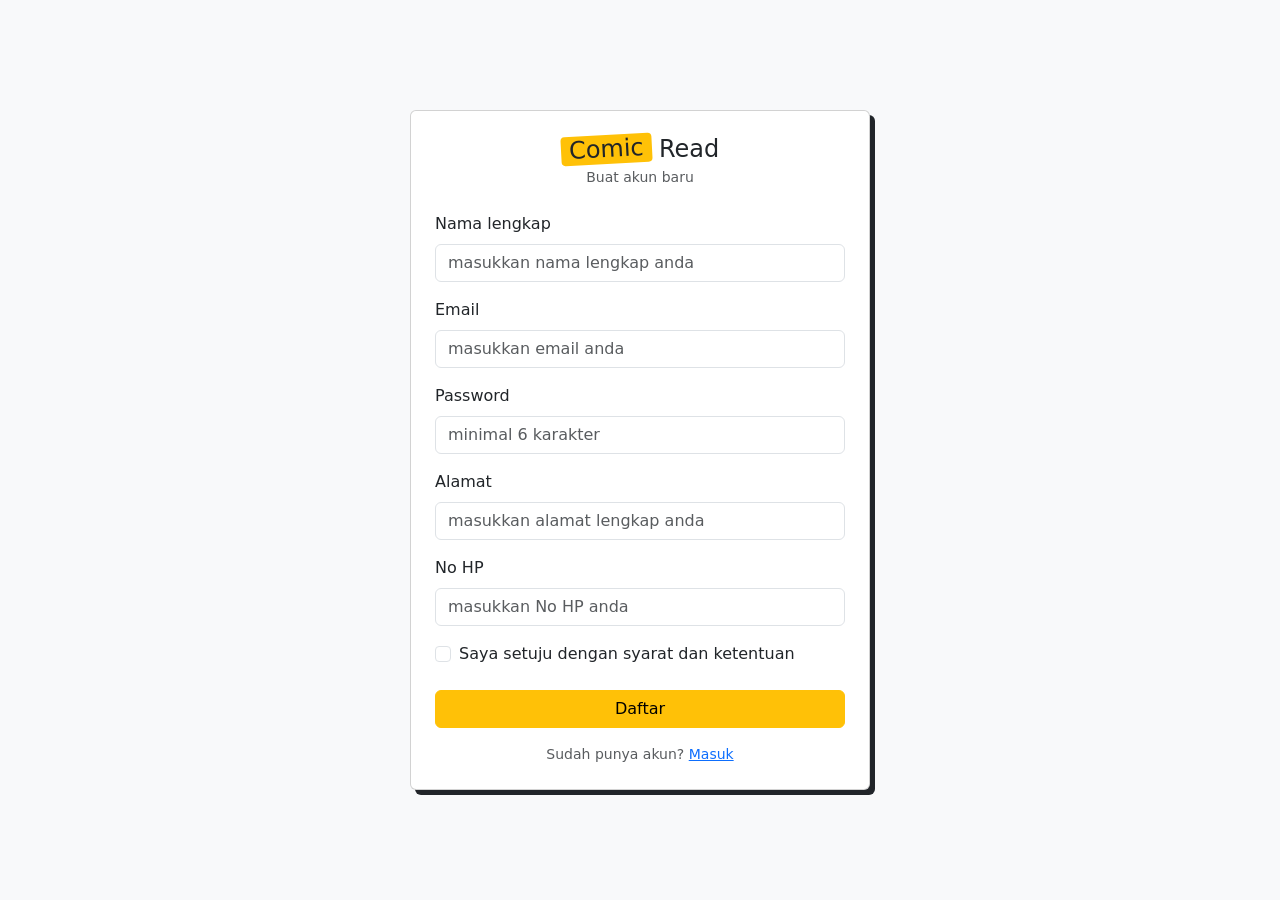
==== daftar.html @ 3846f233 "ubah fitur" ====
<!DOCTYPE html>
<html lang="id">

<head>
    <meta charset="utf-8">
    <meta name="viewport" content="width=device-width, initial-scale=1">
    <title>Daftar - Comic.Read</title>
    <style>
        .brand-tag {
            background: #ffc107;
            color: #212529;
            padding: 0 .5rem;
            border-radius: .25rem;
            display: inline-block;
            transform: rotate(-3deg);
        }

        .auth-card {
            border: 2px solid #212529;
            box-shadow: 5px 5px 0 #212529;
        }

        .btn-warning {
            font-weight: 600;
        }

        .form-control:focus {
            border-color: #ffc107;
            box-shadow: 0 0 0 .25rem rgba(255, 193, 7, .35);
        }

        .form-check-input:checked {
            background-color: #ffc107;
            border-color: #ffc107;
        }
    </style>
    <link href="https://cdn.jsdelivr.net/npm/bootstrap@5.3.3/dist/css/bootstrap.min.css" rel="stylesheet">
</head>

<body class="bg-body-tertiary">
    <main class="container d-flex align-items-center justify-content-center min-vh-100 py-4">
        <div class="card auth-card w-100" style="max-width: 460px;">
            <div class="card-body p-4">
                <h1 class="h4 text-center mb-1"><span class="brand-tag">Comic</span> Read</h1>
                <p class="text-center text-body-secondary small mb-4">Buat akun baru</p>

                <form action="login.html" method="post">
                    <div class="mb-3">
                        <label class="form-label" for="nama">Nama lengkap</label>
                        <input class="form-control" id="nama" name="nama"
                            placeholder="masukkan nama lengkap anda" required>
                    </div>
                    <div class="mb-3">
                        <label class="form-label" for="email">Email</label>
                        <input type="email" class="form-control" id="email" name="email"
                            placeholder="masukkan email anda" required>
                    </div>
                    <div class="mb-3">
                        <label class="form-label" for="password">Password</label>
                        <input type="password" class="form-control" id="password" name="password" minlength="6"
                            placeholder="minimal 6 karakter" required>
                    </div>
                    <div class="mb-3">
                        <label class="form-label" for="alamat">Alamat</label>
                        <input class="form-control" id="alamat" name="alamat"
                            placeholder="masukkan alamat lengkap anda" required>
                    </div>
                    <div class="mb-3">
                        <label class="form-label" for="hp">No HP</label>
                        <input type="tel" class="form-control" id="hp" name="hp" pattern="[0-9+ ]{8,16}"
                            placeholder="masukkan No HP anda" required>
                    </div>
                    <div class="form-check mb-4">
                        <input class="form-check-input" type="checkbox" id="setuju" required>
                        <label class="form-check-label" for="setuju">Saya setuju dengan syarat dan ketentuan</label>
                    </div>
                    <button class="btn btn-warning w-100">Daftar</button>
                </form>

                <p class="text-center text-body-secondary small mt-3 mb-0">
                    Sudah punya akun? <a href="login.html">Masuk</a>
                </p>
            </div>
        </div>
    </main>
</body>

</html>
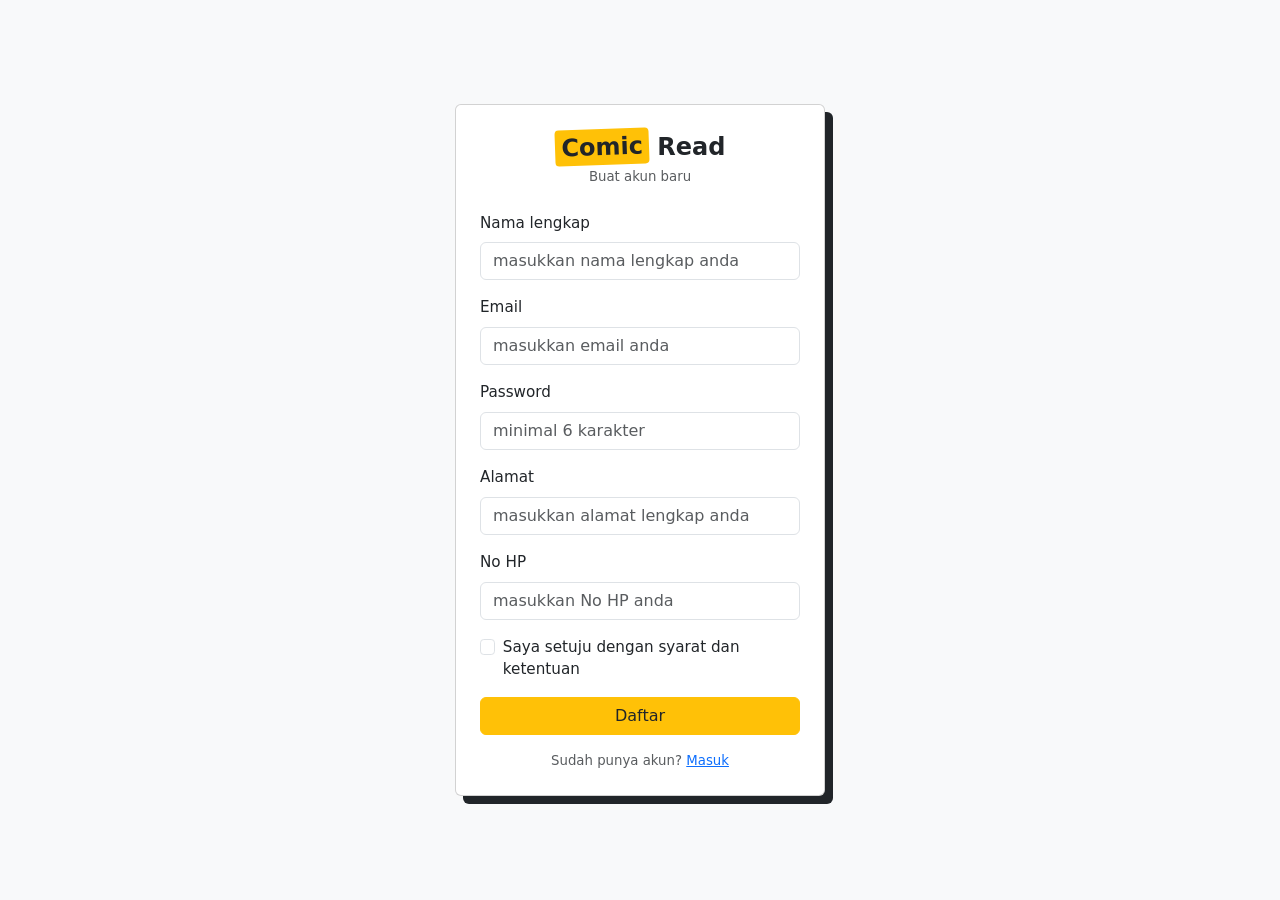
==== commit 2d515f60: "update revisi ABIGAIL WIBOWO" ====
--- a/daftar.html
+++ b/daftar.html
@@ -2,87 +2,43 @@
 <html lang="id">
 
 <head>
-    <meta charset="utf-8">
+    <meta charset="UTF-8">
     <meta name="viewport" content="width=device-width, initial-scale=1">
-    <title>Daftar - Comic.Read</title>
-    <style>
-        .brand-tag {
-            background: #ffc107;
-            color: #212529;
-            padding: 0 .5rem;
-            border-radius: .25rem;
-            display: inline-block;
-            transform: rotate(-3deg);
-        }
-
-        .auth-card {
-            border: 2px solid #212529;
-            box-shadow: 5px 5px 0 #212529;
-        }
-
-        .btn-warning {
-            font-weight: 600;
-        }
-
-        .form-control:focus {
-            border-color: #ffc107;
-            box-shadow: 0 0 0 .25rem rgba(255, 193, 7, .35);
-        }
-
-        .form-check-input:checked {
-            background-color: #ffc107;
-            border-color: #ffc107;
-        }
-    </style>
+    <title>Daftar - ComicRead</title>
     <link href="https://cdn.jsdelivr.net/npm/bootstrap@5.3.3/dist/css/bootstrap.min.css" rel="stylesheet">
+    <link href="style.css" rel="stylesheet">
 </head>
 
-<body class="bg-body-tertiary">
-    <main class="container d-flex align-items-center justify-content-center min-vh-100 py-4">
-        <div class="card auth-card w-100" style="max-width: 460px;">
+<body data-page="daftar">
+    <div class="auth-wrap">
+        <div class="card auth-card">
             <div class="card-body p-4">
-                <h1 class="h4 text-center mb-1"><span class="brand-tag">Comic</span> Read</h1>
-                <p class="text-center text-body-secondary small mb-4">Buat akun baru</p>
-
-                <form action="login.html" method="post">
-                    <div class="mb-3">
-                        <label class="form-label" for="nama">Nama lengkap</label>
-                        <input class="form-control" id="nama" name="nama"
-                            placeholder="masukkan nama lengkap anda" required>
-                    </div>
-                    <div class="mb-3">
-                        <label class="form-label" for="email">Email</label>
-                        <input type="email" class="form-control" id="email" name="email"
-                            placeholder="masukkan email anda" required>
-                    </div>
-                    <div class="mb-3">
-                        <label class="form-label" for="password">Password</label>
-                        <input type="password" class="form-control" id="password" name="password" minlength="6"
-                            placeholder="minimal 6 karakter" required>
-                    </div>
-                    <div class="mb-3">
-                        <label class="form-label" for="alamat">Alamat</label>
-                        <input class="form-control" id="alamat" name="alamat"
-                            placeholder="masukkan alamat lengkap anda" required>
-                    </div>
-                    <div class="mb-3">
-                        <label class="form-label" for="hp">No HP</label>
-                        <input type="tel" class="form-control" id="hp" name="hp" pattern="[0-9+ ]{8,16}"
-                            placeholder="masukkan No HP anda" required>
-                    </div>
-                    <div class="form-check mb-4">
-                        <input class="form-check-input" type="checkbox" id="setuju" required>
-                        <label class="form-check-label" for="setuju">Saya setuju dengan syarat dan ketentuan</label>
-                    </div>
-                    <button class="btn btn-warning w-100">Daftar</button>
+                <div class="text-center mb-4">
+                    <div class="brand fs-4"><span class="brand-mark">Comic</span> Read</div><small
+                        class="text-muted">Buat akun baru</small>
+                </div>
+                <form id="registerForm">
+                    <div class="mb-3"><label class="form-label">Nama lengkap</label><input type="text" name="nama"
+                            class="form-control" placeholder="masukkan nama lengkap anda" required></div>
+                    <div class="mb-3"><label class="form-label">Email</label><input type="email" name="email"
+                            class="form-control" placeholder="masukkan email anda" required></div>
+                    <div class="mb-3"><label class="form-label">Password</label><input type="password" name="password"
+                            class="form-control" placeholder="minimal 6 karakter" minlength="6" required></div>
+                    <div class="mb-3"><label class="form-label">Alamat</label><input type="text" name="alamat"
+                            class="form-control" placeholder="masukkan alamat lengkap anda" required></div>
+                    <div class="mb-3"><label class="form-label">No HP</label><input type="text" name="hp"
+                            class="form-control" placeholder="masukkan No HP anda" required></div>
+                    <div class="form-check mb-3"><input class="form-check-input" type="checkbox" id="setuju"
+                            required><label class="form-check-label" for="setuju">Saya setuju dengan syarat dan
+                            ketentuan</label></div>
+                    <button class="btn btn-comic w-100">Daftar</button>
                 </form>
-
-                <p class="text-center text-body-secondary small mt-3 mb-0">
-                    Sudah punya akun? <a href="login.html">Masuk</a>
-                </p>
+                <p class="text-center text-muted small mt-3 mb-0">Sudah punya akun? <a href="login.html">Masuk</a></p>
             </div>
         </div>
-    </main>
+    </div>
+    <script src="https://cdn.jsdelivr.net/npm/bootstrap@5.3.3/dist/js/bootstrap.bundle.min.js"></script>
+    <script src="app.js"></script>
 </body>
 
 </html>
--- a/style.css
+++ b/style.css
@@ -0,0 +1,73 @@
+body {
+    background: #fff;
+    font-size: .95rem;
+}
+
+/* Logo: "Comic" dengan sorotan kuning */
+.brand {
+    font-weight: 600;
+    color: #212529;
+}
+
+.brand-mark {
+    background: #ffc107;
+    padding: 0 .4rem;
+    border-radius: .25rem;
+    display: inline-block;
+    transform: rotate(-2deg);
+}
+
+/* Tombol utama kuning */
+.btn-comic {
+    background: #ffc107;
+    border-color: #ffc107;
+    color: #212529;
+}
+
+.btn-comic:hover,
+.btn-comic:focus {
+    background: #ffca2c;
+    border-color: #ffc720;
+    color: #212529;
+}
+
+/* Halaman login / daftar */
+.auth-wrap {
+    min-height: 100vh;
+    display: flex;
+    align-items: center;
+    justify-content: center;
+    background: #f8f9fa;
+    padding: 1rem;
+}
+
+.auth-card {
+    width: 100%;
+    max-width: 370px;
+    box-shadow: 8px 8px 0 #212529;
+}
+
+/* Menu samping */
+.list-group-item.active {
+    background: #ffc107;
+    border-color: #ffc107;
+    color: #212529;
+    font-weight: 600;
+}
+
+/* Tabel */
+.card>.table {
+    margin-bottom: 0;
+}
+
+.card>.table th {
+    font-weight: 700;
+}
+
+.card-header {
+    background: #f8f9fa;
+}
+
+td .btn+.btn {
+    margin-left: .15rem;
+}
